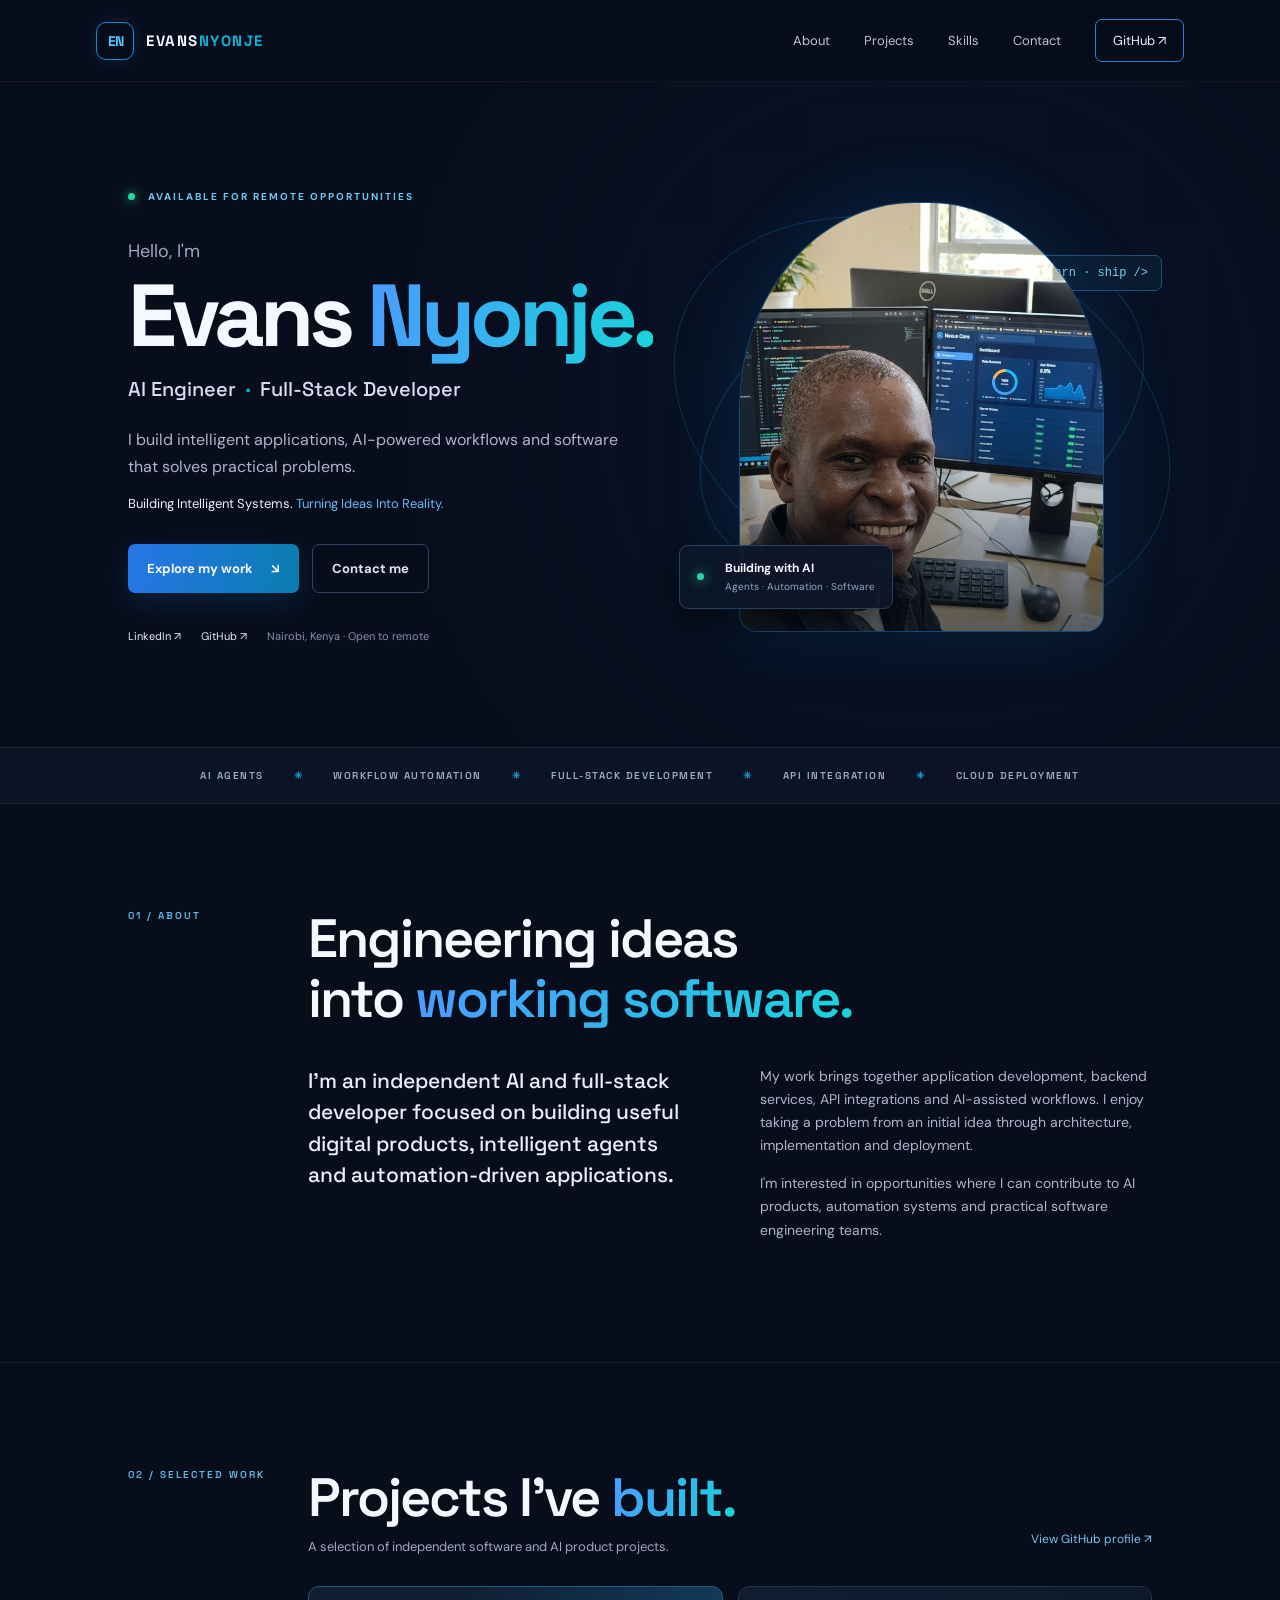
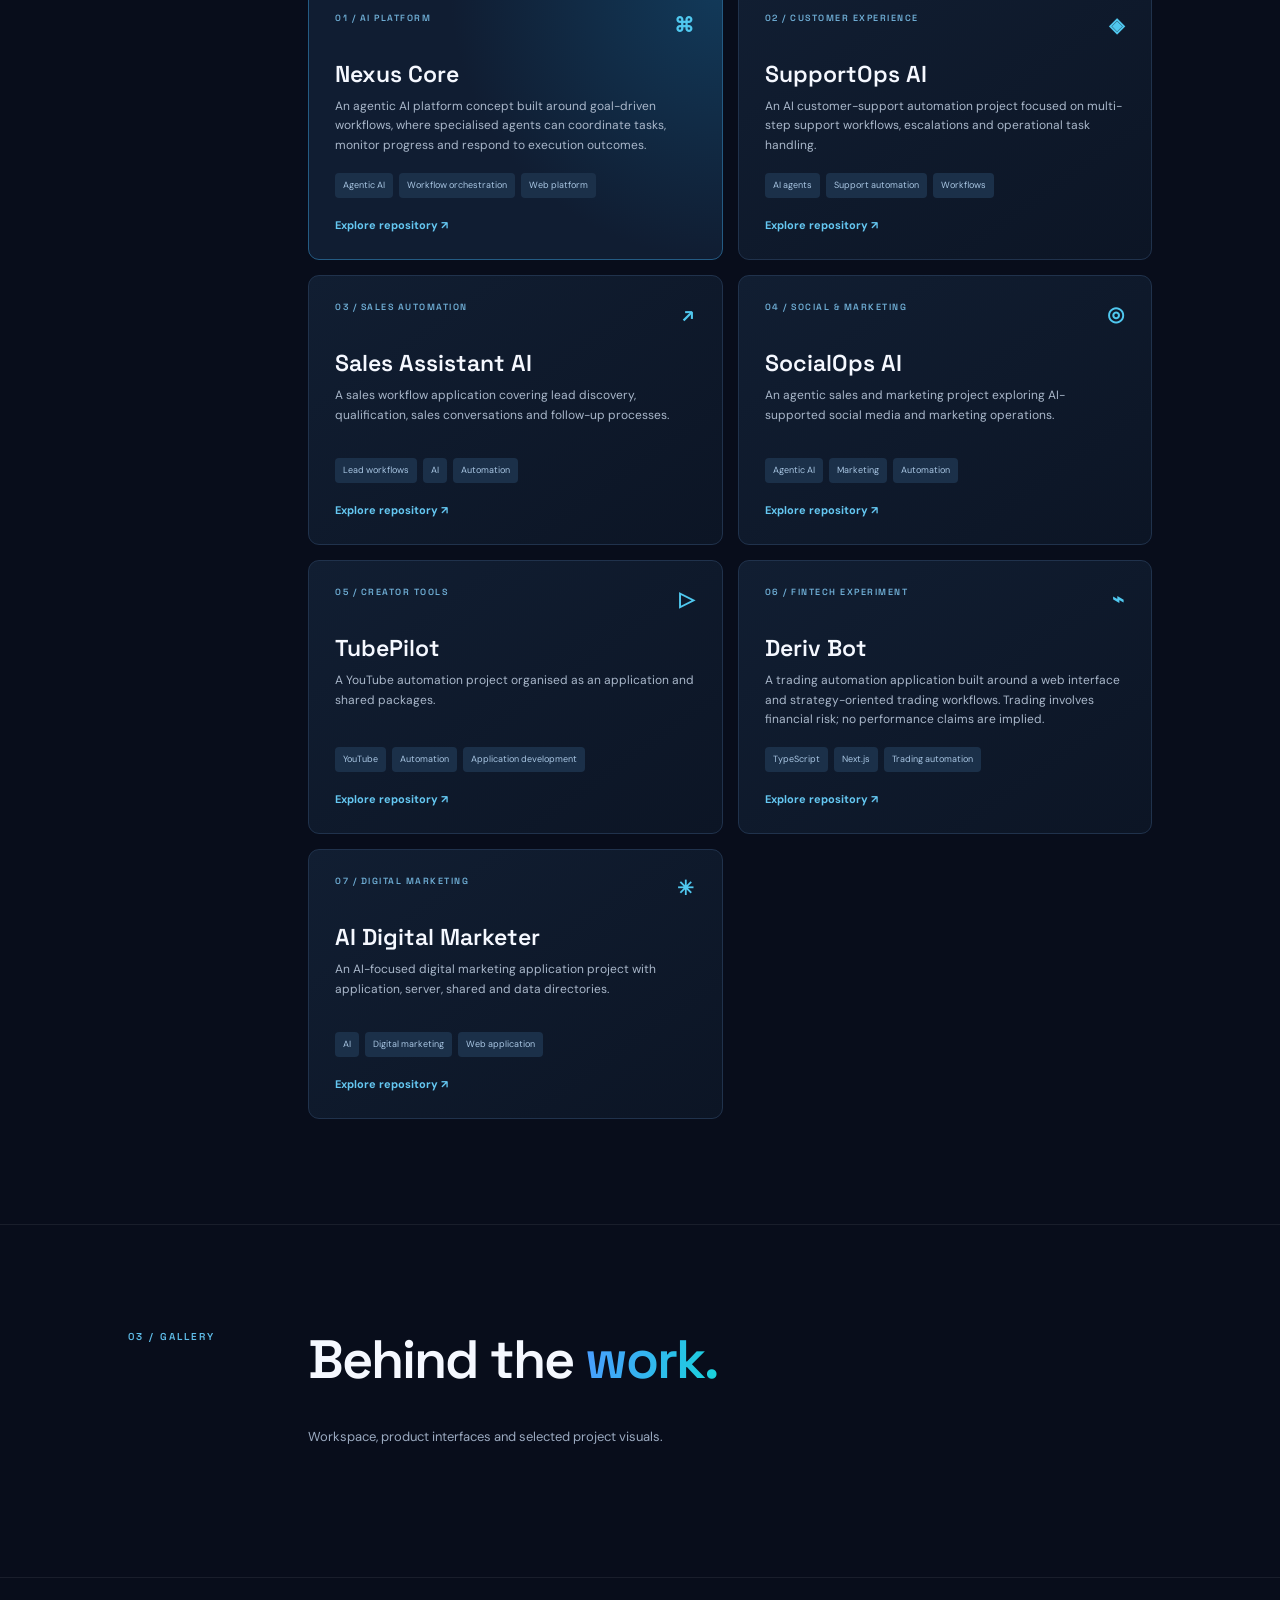
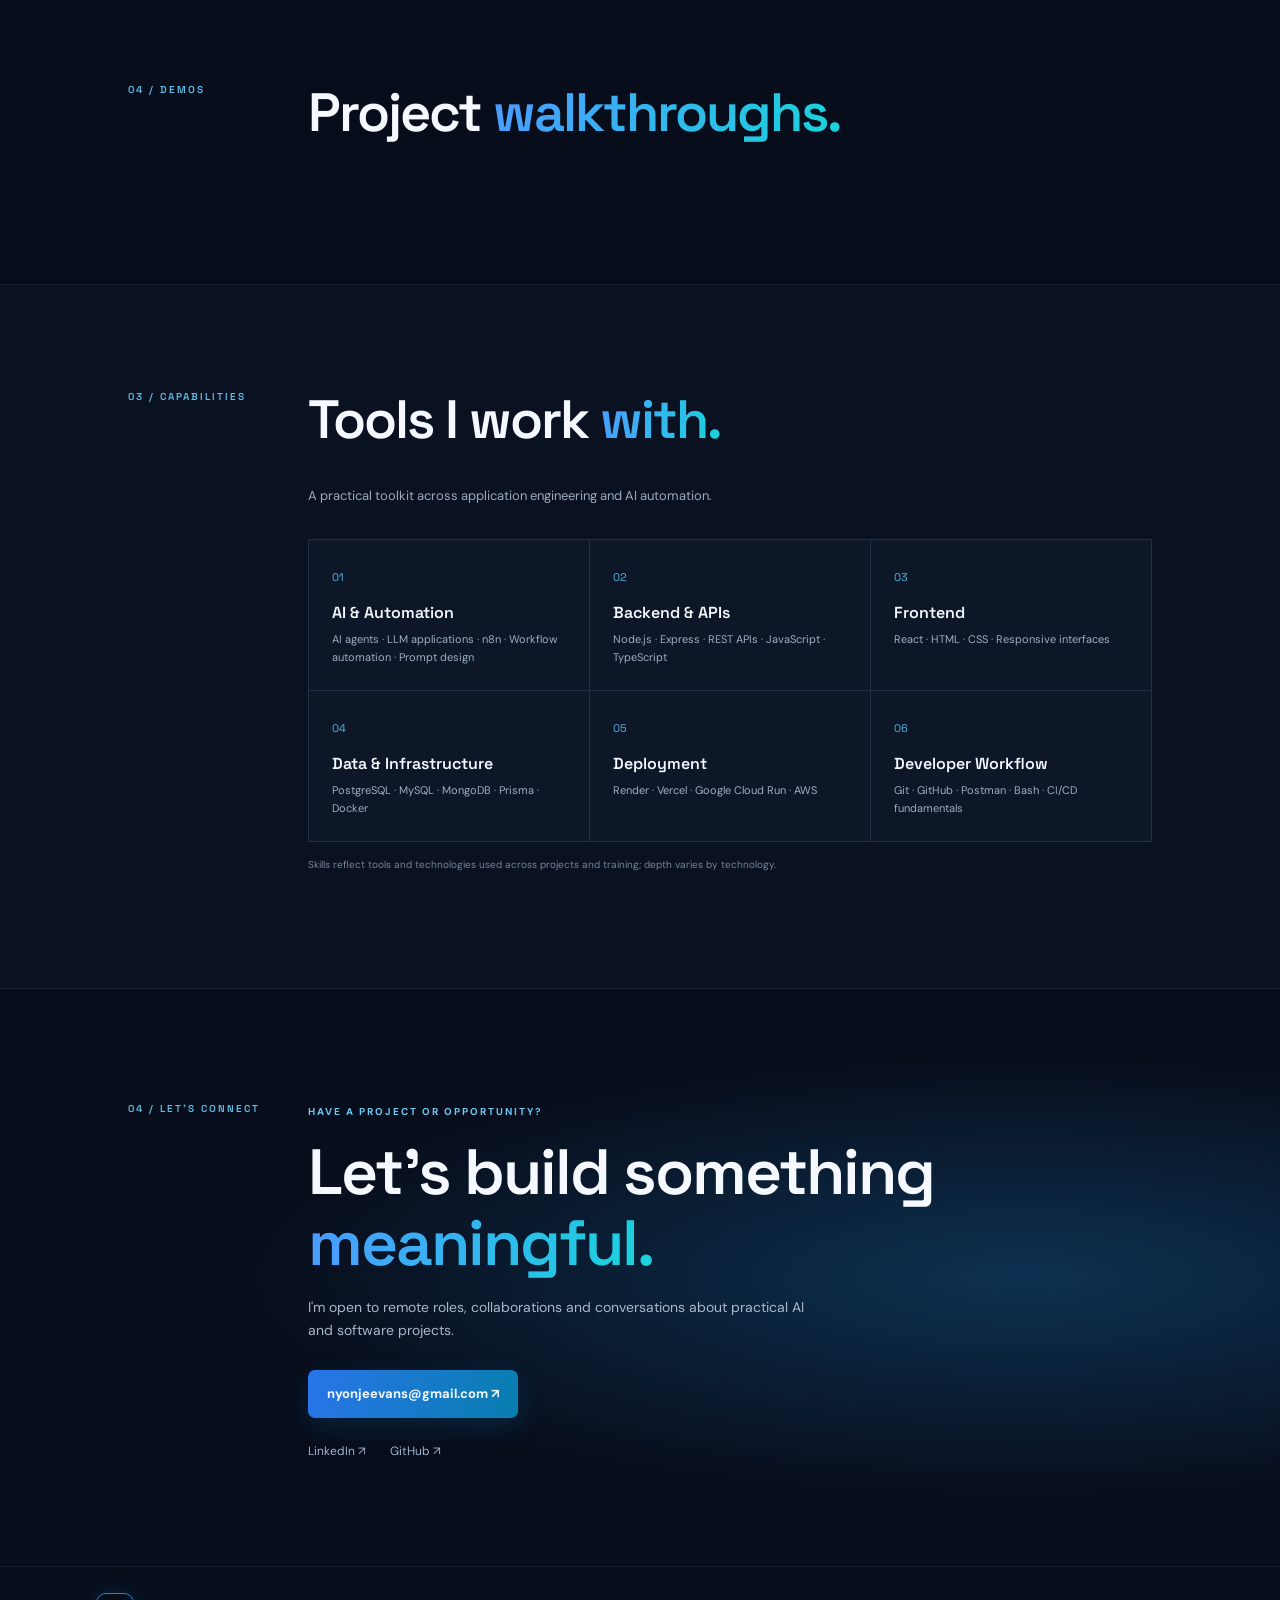
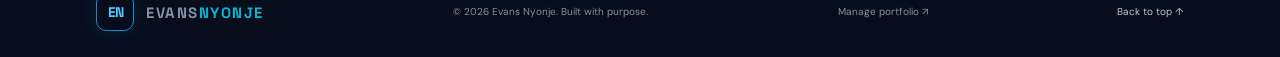
==== evans-nyonje-portfolio/index.html @ 65b1f2cb "first commit" ====
<!doctype html>
<html lang="en">
<head>
  <meta charset="utf-8"><meta name="viewport" content="width=device-width, initial-scale=1">
  <title>Evans Nyonje | AI Engineer & Full-Stack Developer</title>
  <meta name="description" content="Portfolio of Evans Nyonje, an AI and full-stack developer building intelligent applications, agentic workflows, and automation systems.">
  <meta name="keywords" content="Evans Nyonje, AI Engineer, AI Automation, AI Agent Developer, Full-Stack Developer, Node.js, React, n8n, API Integration">
  <meta name="author" content="Evans Nyonje"><meta name="theme-color" content="#080d1b">
  <meta property="og:title" content="Evans Nyonje | AI Engineer & Full-Stack Developer"><meta property="og:description" content="Building Intelligent Systems. Turning Ideas Into Reality."><meta property="og:type" content="website">
  <link rel="preconnect" href="https://fonts.googleapis.com"><link rel="preconnect" href="https://fonts.gstatic.com" crossorigin>
  <link href="https://fonts.googleapis.com/css2?family=DM+Sans:wght@400;500;600;700&family=Space+Grotesk:wght@400;500;600;700&display=swap" rel="stylesheet">
  <link rel="stylesheet" href="styles.css">
</head>
<body>
<header class="topbar"><a class="brand" href="#home"><span class="mark">EN</span><span>EVANS<span class="blue">NYONJE</span></span></a><button class="menu" aria-label="Toggle navigation">☰</button><nav id="nav"><a href="#about">About</a><a href="#work">Projects</a><a href="#skills">Skills</a><a href="#contact">Contact</a><a class="nav-cta" href="https://github.com/Enyonje" target="_blank" rel="noreferrer">GitHub ↗</a></nav></header>
<main>
<section class="hero" id="home"><div class="hero-copy"><div class="eyebrow"><i></i> AVAILABLE FOR REMOTE OPPORTUNITIES</div><p class="intro">Hello, I'm</p><h1>Evans <span>Nyonje.</span></h1><h2>AI Engineer <b>·</b> Full-Stack Developer</h2><p class="lead">I build intelligent applications, AI-powered workflows and software that solves practical problems.</p><p class="tagline">Building Intelligent Systems. <span>Turning Ideas Into Reality.</span></p><div class="actions"><a class="button primary" href="#work">Explore my work <span>↘</span></a><a class="button secondary" href="mailto:nyonjeevans@gmail.com">Contact me</a></div><div class="social"><a href="https://www.linkedin.com/in/evansnyonje" target="_blank" rel="noreferrer">LinkedIn ↗</a><a href="https://github.com/Enyonje" target="_blank" rel="noreferrer">GitHub ↗</a><span>Nairobi, Kenya · Open to remote</span></div></div><div class="portrait-wrap"><div class="orbit orbit-one"></div><div class="orbit orbit-two"></div><div class="portrait"><img src="assets/evans-nyonje.png" alt="Evans Nyonje at his software development workstation"></div><div class="float-card"><span class="pulse"></span><div><strong>Building with AI</strong><small>Agents · Automation · Software</small></div></div><div class="code-chip">&lt; build · learn · ship /&gt;</div></div><div class="hero-glow"></div></section>
<section class="ticker"><span>AI AGENTS</span><b>✳</b><span>WORKFLOW AUTOMATION</span><b>✳</b><span>FULL-STACK DEVELOPMENT</span><b>✳</b><span>API INTEGRATION</span><b>✳</b><span>CLOUD DEPLOYMENT</span></section>
<section class="section about" id="about"><div class="section-label">01 / ABOUT</div><div class="section-content"><h2>Engineering ideas<br>into <span>working software.</span></h2><div class="about-grid"><p class="about-lead">I'm an independent AI and full-stack developer focused on building useful digital products, intelligent agents and automation-driven applications.</p><div><p>My work brings together application development, backend services, API integrations and AI-assisted workflows. I enjoy taking a problem from an initial idea through architecture, implementation and deployment.</p><p>I'm interested in opportunities where I can contribute to AI products, automation systems and practical software engineering teams.</p></div></div></div></section>
<section class="section work" id="work"><div class="section-label">02 / SELECTED WORK</div><div class="section-content"><div class="section-heading"><div><h2>Projects I've <span>built.</span></h2><p>A selection of independent software and AI product projects.</p></div><a class="text-link" href="https://github.com/Enyonje" target="_blank" rel="noreferrer">View GitHub profile ↗</a></div><div class="projects">
<article class="project featured"><div class="project-top"><span>01 / AI PLATFORM</span><span class="project-icon">⌘</span></div><h3>Nexus Core</h3><p>An agentic AI platform concept built around goal-driven workflows, where specialised agents can coordinate tasks, monitor progress and respond to execution outcomes.</p><div class="tags"><span>Agentic AI</span><span>Workflow orchestration</span><span>Web platform</span></div><a href="https://github.com/Enyonje/nexus-core" target="_blank" rel="noreferrer">Explore repository ↗</a></article>
<article class="project"><div class="project-top"><span>02 / CUSTOMER EXPERIENCE</span><span class="project-icon">◈</span></div><h3>SupportOps AI</h3><p>An AI customer-support automation project focused on multi-step support workflows, escalations and operational task handling.</p><div class="tags"><span>AI agents</span><span>Support automation</span><span>Workflows</span></div><a href="https://github.com/Enyonje/supportops-ai" target="_blank" rel="noreferrer">Explore repository ↗</a></article>
<article class="project"><div class="project-top"><span>03 / SALES AUTOMATION</span><span class="project-icon">↗</span></div><h3>Sales Assistant AI</h3><p>A sales workflow application covering lead discovery, qualification, sales conversations and follow-up processes.</p><div class="tags"><span>Lead workflows</span><span>AI</span><span>Automation</span></div><a href="https://github.com/Enyonje/salesassistant-ai" target="_blank" rel="noreferrer">Explore repository ↗</a></article>
<article class="project"><div class="project-top"><span>04 / SOCIAL & MARKETING</span><span class="project-icon">◎</span></div><h3>SocialOps AI</h3><p>An agentic sales and marketing project exploring AI-supported social media and marketing operations.</p><div class="tags"><span>Agentic AI</span><span>Marketing</span><span>Automation</span></div><a href="https://github.com/Enyonje/socialops-ai" target="_blank" rel="noreferrer">Explore repository ↗</a></article>
<article class="project"><div class="project-top"><span>05 / CREATOR TOOLS</span><span class="project-icon">▷</span></div><h3>TubePilot</h3><p>A YouTube automation project organised as an application and shared packages.</p><div class="tags"><span>YouTube</span><span>Automation</span><span>Application development</span></div><a href="https://github.com/Enyonje/TubePilot" target="_blank" rel="noreferrer">Explore repository ↗</a></article>
<article class="project"><div class="project-top"><span>06 / FINTECH EXPERIMENT</span><span class="project-icon">⌁</span></div><h3>Deriv Bot</h3><p>A trading automation application built around a web interface and strategy-oriented trading workflows. Trading involves financial risk; no performance claims are implied.</p><div class="tags"><span>TypeScript</span><span>Next.js</span><span>Trading automation</span></div><a href="https://github.com/Enyonje/deriv-bot" target="_blank" rel="noreferrer">Explore repository ↗</a></article>
<article class="project"><div class="project-top"><span>07 / DIGITAL MARKETING</span><span class="project-icon">✳</span></div><h3>AI Digital Marketer</h3><p>An AI-focused digital marketing application project with application, server, shared and data directories.</p><div class="tags"><span>AI</span><span>Digital marketing</span><span>Web application</span></div><a href="https://github.com/Enyonje/ai-digital-marketer" target="_blank" rel="noreferrer">Explore repository ↗</a></article>
</div></div></section>
<section class="section media-section" id="gallery" hidden><div class="section-label">03 / GALLERY</div><div class="section-content"><h2>Behind the <span>work.</span></h2><p class="section-desc">Workspace, product interfaces and selected project visuals.</p><div class="portfolio-gallery" id="portfolio-gallery"></div></div></section>
<section class="section video-section" id="video-showcase" hidden><div class="section-label">04 / DEMOS</div><div class="section-content"><h2>Project <span>walkthroughs.</span></h2><div class="video-grid"></div></div></section>
<section class="section skills" id="skills"><div class="section-label">03 / CAPABILITIES</div><div class="section-content"><h2>Tools I work <span>with.</span></h2><p class="section-desc">A practical toolkit across application engineering and AI automation.</p><div class="skill-grid"><div><small>01</small><h3>AI & Automation</h3><p>AI agents · LLM applications · n8n · Workflow automation · Prompt design</p></div><div><small>02</small><h3>Backend & APIs</h3><p>Node.js · Express · REST APIs · JavaScript · TypeScript</p></div><div><small>03</small><h3>Frontend</h3><p>React · HTML · CSS · Responsive interfaces</p></div><div><small>04</small><h3>Data & Infrastructure</h3><p>PostgreSQL · MySQL · MongoDB · Prisma · Docker</p></div><div><small>05</small><h3>Deployment</h3><p>Render · Vercel · Google Cloud Run · AWS</p></div><div><small>06</small><h3>Developer Workflow</h3><p>Git · GitHub · Postman · Bash · CI/CD fundamentals</p></div></div><p class="skill-note">Skills reflect tools and technologies used across projects and training; depth varies by technology.</p></div></section>
<section class="contact" id="contact"><div class="section-label">04 / LET'S CONNECT</div><div><p class="eyebrow">HAVE A PROJECT OR OPPORTUNITY?</p><h2>Let's build something<br><span>meaningful.</span></h2><p>I'm open to remote roles, collaborations and conversations about practical AI and software projects.</p><a class="button primary" href="mailto:nyonjeevans@gmail.com">nyonjeevans@gmail.com ↗</a><div class="contact-links"><a href="https://www.linkedin.com/in/evansnyonje" target="_blank" rel="noreferrer">LinkedIn ↗</a><a href="https://github.com/Enyonje" target="_blank" rel="noreferrer">GitHub ↗</a></div></div></section>
</main><footer><a class="brand" href="#home"><span class="mark">EN</span><span>EVANS<span class="blue">NYONJE</span></span></a><span>© <span id="year"></span> Evans Nyonje. Built with purpose.</span><a href="admin.html">Manage portfolio ↗</a><a href="#home">Back to top ↑</a></footer><script src="script.js"></script><script src="media.js"></script>
</body></html>
---- evans-nyonje-portfolio/styles.css ----
:root{--bg:#080d1b;--panel:#101a2c;--line:#1d2b42;--text:#f5f8ff;--muted:#9baac0;--blue:#3b82f6;--cyan:#06b6d4}*{box-sizing:border-box}html{scroll-behavior:smooth}body{margin:0;background:var(--bg);color:var(--text);font-family:'DM Sans',sans-serif;line-height:1.65}a{color:inherit;text-decoration:none}.topbar{height:82px;padding:0 7.5%;display:flex;align-items:center;justify-content:space-between;border-bottom:1px solid #ffffff0c;position:sticky;top:0;background:#080d1beF;backdrop-filter:blur(16px);z-index:10}.brand{display:flex;align-items:center;gap:12px;font:700 15px 'Space Grotesk';letter-spacing:1.5px}.blue{color:var(--cyan)}.mark{width:38px;height:38px;display:grid;place-items:center;border:1px solid #168bdc;border-radius:10px;color:#50caff;font-size:14px;letter-spacing:-1px;box-shadow:0 0 22px #087bc933}nav{display:flex;align-items:center;gap:34px;color:#bac6d8;font-size:13px}nav a:hover,.text-link:hover,.contact-links a:hover{color:var(--cyan)}.nav-cta{padding:10px 17px;border:1px solid #2b83d7;border-radius:7px;color:#eaf5ff}.menu{display:none}.hero{min-height:650px;padding:95px 10% 90px;display:grid;grid-template-columns:1.1fr .9fr;align-items:center;position:relative;overflow:hidden}.hero-copy{position:relative;z-index:2}.eyebrow{font-size:10px;letter-spacing:2px;color:#6cc9f4;font-weight:700}.eyebrow i,.pulse{display:inline-block;width:7px;height:7px;border-radius:50%;background:#28d5a2;box-shadow:0 0 12px #28d5a2;margin-right:9px}.intro{color:var(--muted);margin:32px 0 0;font-size:18px}.hero h1{font:700 clamp(54px,7vw,88px)/1.05 'Space Grotesk';letter-spacing:-5px;margin:3px 0 14px}.hero h1 span,.section h2 span,.contact h2 span{background:linear-gradient(100deg,#4b9bff,#18d4db);background-clip:text;color:transparent}.hero h2{font:500 20px 'Space Grotesk';color:#d6e2f4;margin:0}.hero h2 b{color:var(--cyan);padding:0 5px}.lead{font-size:16px;color:#aab8cc;max-width:520px;margin:25px 0 12px}.tagline{font-size:13px;color:#e8f2ff}.tagline span{color:#64baf5}.actions{display:flex;gap:13px;margin:29px 0 34px}.button{display:inline-flex;align-items:center;gap:18px;padding:13px 19px;border-radius:7px;font-size:13px;font-weight:700;transition:.2s}.primary{background:linear-gradient(100deg,#2875e8,#087eaf);box-shadow:0 9px 28px #087bc533}.primary:hover{transform:translateY(-3px);box-shadow:0 12px 35px #087bc566}.secondary{border:1px solid #31435e;color:#dbe8fa}.social{display:flex;gap:20px;align-items:center;font-size:11px;color:#a8b7cc}.social a{color:#e0edff}.social span{color:#8292a9}.portrait-wrap{height:480px;position:relative;display:grid;place-items:center}.portrait{width:min(365px,85%);height:430px;overflow:hidden;border-radius:48% 48% 18px 18px;border:1px solid #2889d777;position:relative;z-index:1;box-shadow:0 0 75px #006eb333}.portrait:after{content:"";position:absolute;inset:40% 0 0;background:linear-gradient(transparent,#07101d99)}.portrait img{width:100%;height:100%;object-fit:cover;object-position:50% 25%}.orbit{position:absolute;border:1px solid #178ac544;border-radius:50%;transform:rotate(-25deg)}.orbit-one{width:470px;height:300px}.orbit-two{width:520px;height:370px;transform:rotate(25deg)}.float-card{position:absolute;z-index:2;bottom:48px;left:-12px;display:flex;gap:12px;align-items:center;padding:13px 17px;border:1px solid #28415d;background:#0c1729eF;border-radius:9px;box-shadow:0 12px 35px #0008}.float-card strong,.float-card small{display:block}.float-card strong{font-size:12px}.float-card small{font-size:10px;color:#93a6be}.code-chip{position:absolute;right:-10px;top:78px;color:#7edcf5;font:12px monospace;padding:10px 13px;border:1px solid #225078;background:#0b1728;border-radius:7px}.hero-glow{position:absolute;width:500px;height:500px;right:8%;top:10%;background:#0868d4;filter:blur(180px);opacity:.12}.ticker{display:flex;justify-content:center;align-items:center;gap:30px;padding:21px 10px;border-block:1px solid #ffffff12;background:#0b1424;color:#9db0c8;font:600 10px 'Space Grotesk';letter-spacing:1.5px;flex-wrap:wrap}.ticker b{color:#1e9bd1}.section{padding:105px 10%;display:grid;grid-template-columns:180px 1fr;border-bottom:1px solid #ffffff12}.section-label{font:600 10px 'Space Grotesk';letter-spacing:2px;color:#5fbde9}.section h2,.contact h2{font:600 clamp(35px,4.5vw,54px)/1.12 'Space Grotesk';letter-spacing:-2px;margin:0 0 35px}.about-grid{display:grid;grid-template-columns:1fr 1fr;gap:60px}.about-grid p{color:#a9b7ca;font-size:14px;margin:0 0 15px}.about-grid .about-lead{font:500 21px/1.5 'Space Grotesk';color:#e7f0ff}.section-heading{display:flex;justify-content:space-between;align-items:end;margin-bottom:28px}.section-heading h2{margin-bottom:8px}.section-heading p,.section-desc{color:var(--muted);font-size:13px;margin:0}.text-link{font-size:12px;color:#78c7f2;padding-bottom:8px}.projects{display:grid;grid-template-columns:repeat(2,1fr);gap:15px}.project{min-height:270px;padding:25px 26px;background:linear-gradient(145deg,#111e32,#0c1525);border:1px solid #20324c;border-radius:11px;transition:.25s;display:flex;flex-direction:column;align-items:flex-start}.project:hover{transform:translateY(-5px);border-color:#258bc5;box-shadow:0 15px 40px #0003}.project.featured{background:radial-gradient(circle at 100% 0,#123a5a,#101d32 55%);border-color:#245b83}.project-top{width:100%;display:flex;justify-content:space-between;color:#6faed5;font:600 9px 'Space Grotesk';letter-spacing:1.5px}.project-icon{font-size:20px;color:#50c8ef}.project h3{font:600 23px 'Space Grotesk';margin:21px 0 8px}.project p{color:#a9b7ca;font-size:12px;margin:0 0 17px;max-width:540px}.tags{display:flex;flex-wrap:wrap;gap:6px;margin-top:auto;margin-bottom:18px}.tags span{font-size:9px;color:#a9c6e3;background:#1b3049;padding:5px 8px;border-radius:4px}.project>a{font-size:11px;color:#65c8f2;font-weight:700}.skills{background:#0a1120}.skill-grid{display:grid;grid-template-columns:repeat(3,1fr);gap:1px;background:#203049;border:1px solid #203049;margin-top:32px}.skill-grid>div{background:#0d1728;padding:23px;min-height:150px}.skill-grid small{color:#50b9e8;font:11px 'Space Grotesk'}.skill-grid h3{font:600 16px 'Space Grotesk';margin:13px 0 7px}.skill-grid p{font-size:11px;color:#9eafc4;margin:0}.skill-note{font-size:10px;color:#75869c;margin-top:15px}.contact{padding:105px 10%;display:grid;grid-template-columns:180px 1fr;background:radial-gradient(ellipse at 80% 50%,#0c3150 0%,#080d1b 55%)}.contact .section-label{padding-top:8px}.contact h2{font-size:clamp(42px,5vw,65px);margin:16px 0}.contact>div:last-child>p:not(.eyebrow){color:#aab8ca;font-size:14px;max-width:520px;margin-bottom:28px}.contact-links{display:flex;gap:24px;margin-top:24px;font-size:12px;color:#9fb4ce}footer{padding:26px 7.5%;display:flex;justify-content:space-between;align-items:center;color:#8292a9;font-size:10px;border-top:1px solid #ffffff12}footer>a:last-child{color:#b7c9df}
@media(max-width:850px){.hero{padding:75px 7%;grid-template-columns:1fr;gap:35px}.portrait-wrap{height:420px}.portrait{height:390px}.section{padding:75px 7%;grid-template-columns:1fr;gap:25px}.section-label{margin-bottom:0}.contact{padding:75px 7%;grid-template-columns:1fr;gap:20px}.topbar{padding:0 6%}nav{gap:18px}.about-grid{gap:25px}}@media(max-width:600px){.topbar{height:70px}.menu{display:block;background:none;border:0;color:white;font-size:22px}nav{display:none;position:absolute;top:69px;left:0;right:0;padding:22px;background:#0b1424;flex-direction:column;align-items:flex-start;border-bottom:1px solid var(--line)}nav.open{display:flex}.hero{padding-top:60px}.hero h1{letter-spacing:-3px}.hero h2{font-size:16px}.social{flex-wrap:wrap}.portrait-wrap{height:360px}.portrait{height:340px;width:270px}.orbit-one{width:340px;height:240px}.orbit-two{width:360px;height:280px}.float-card{left:0;bottom:22px}.code-chip{right:0;top:20px}.about-grid,.projects,.skill-grid{grid-template-columns:1fr}.section-heading{display:block}.text-link{display:inline-block;margin-top:20px}.project{min-height:245px}.ticker{gap:12px;font-size:8px}footer{gap:15px;flex-wrap:wrap}.contact h2{font-size:43px}}
.portfolio-gallery{display:grid;grid-template-columns:repeat(3,1fr);gap:14px;margin-top:25px}.media-card{margin:0;background:#101a2c;border:1px solid #263a56;border-radius:9px;overflow:hidden}.media-card img{display:block;width:100%;max-height:280px;object-fit:cover}.media-card figcaption{padding:10px 12px;color:#aebed2;font-size:11px}.project-media{display:grid;grid-template-columns:repeat(2,minmax(0,1fr));gap:8px;width:100%;margin:0 0 16px}.project-media .media-card img{height:125px}.video-grid{display:grid;grid-template-columns:repeat(2,1fr);gap:16px}.video-card{background:#101a2c;border:1px solid #263a56;border-radius:9px;overflow:hidden}.video-card iframe{width:100%;aspect-ratio:16/9;border:0}.video-card p{padding:0 14px;color:#b7c7da;font-size:12px}@media(max-width:600px){.portfolio-gallery,.video-grid{grid-template-columns:1fr}}
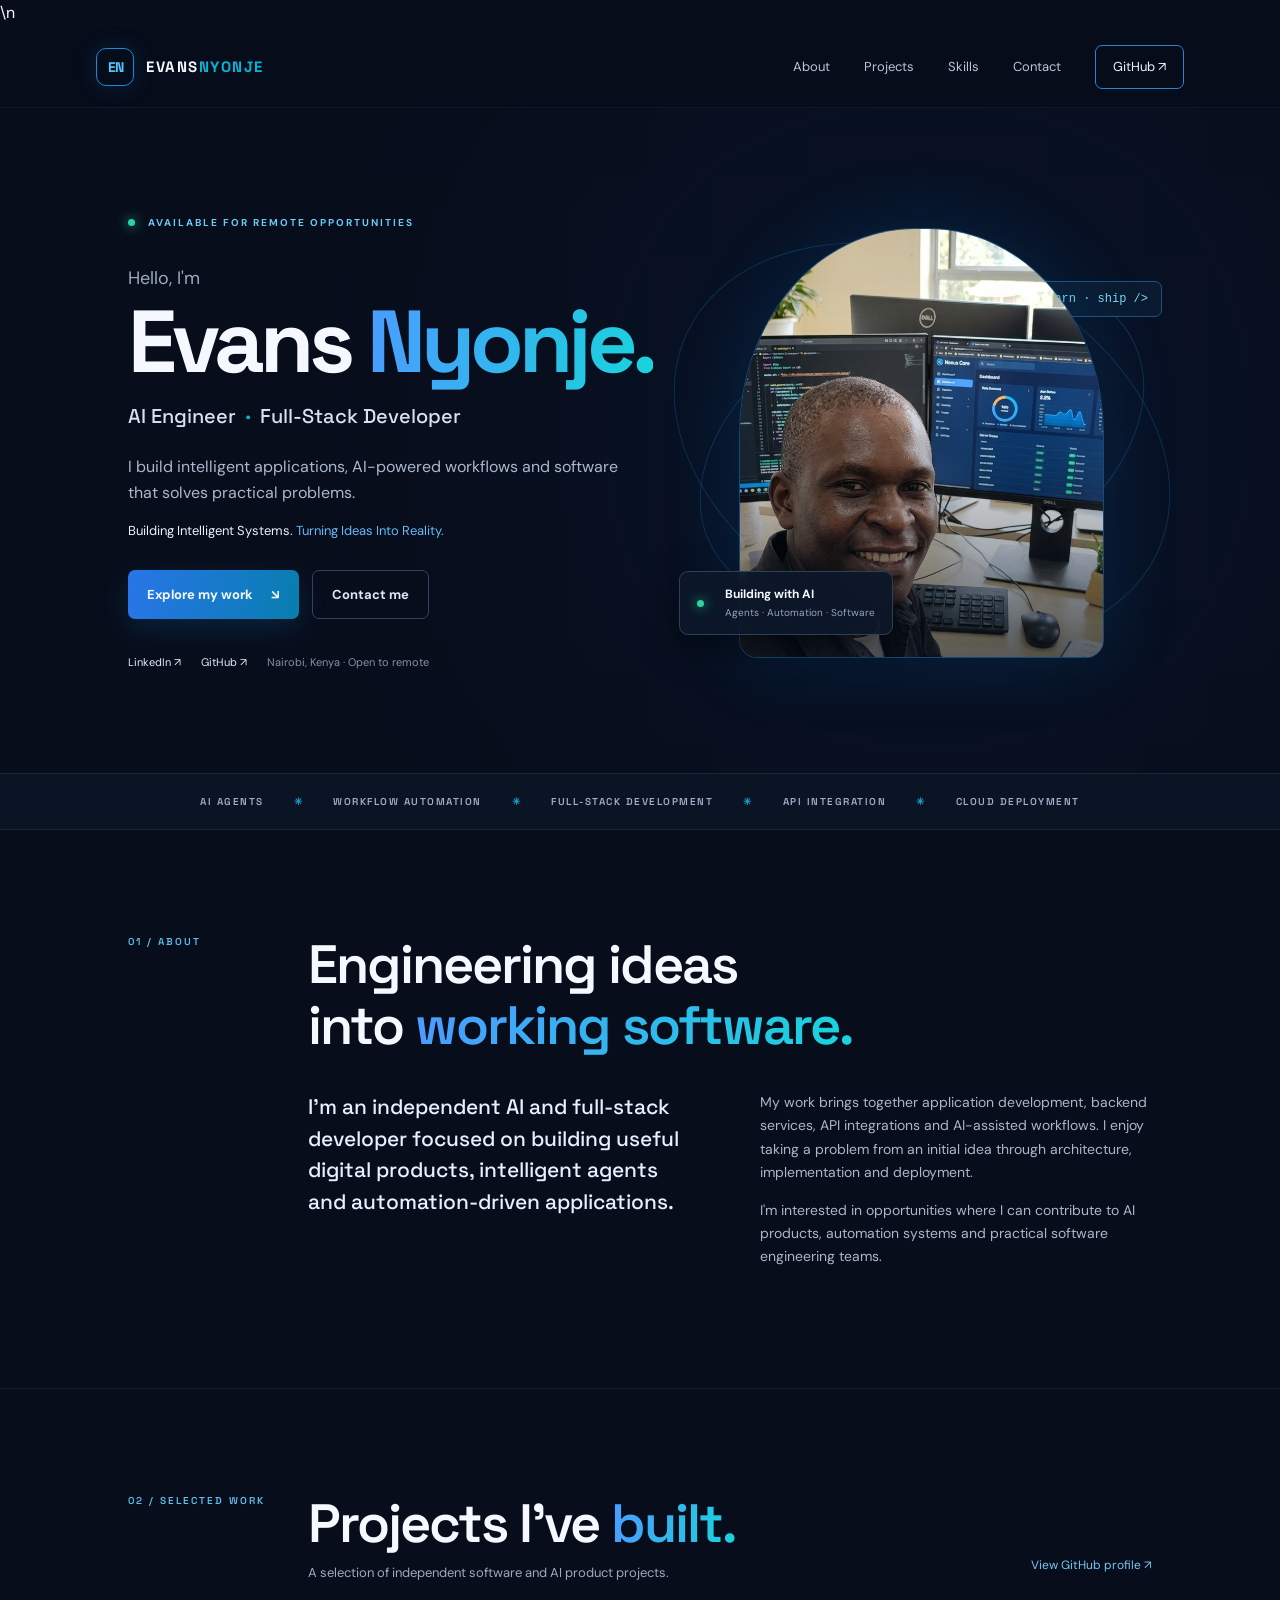
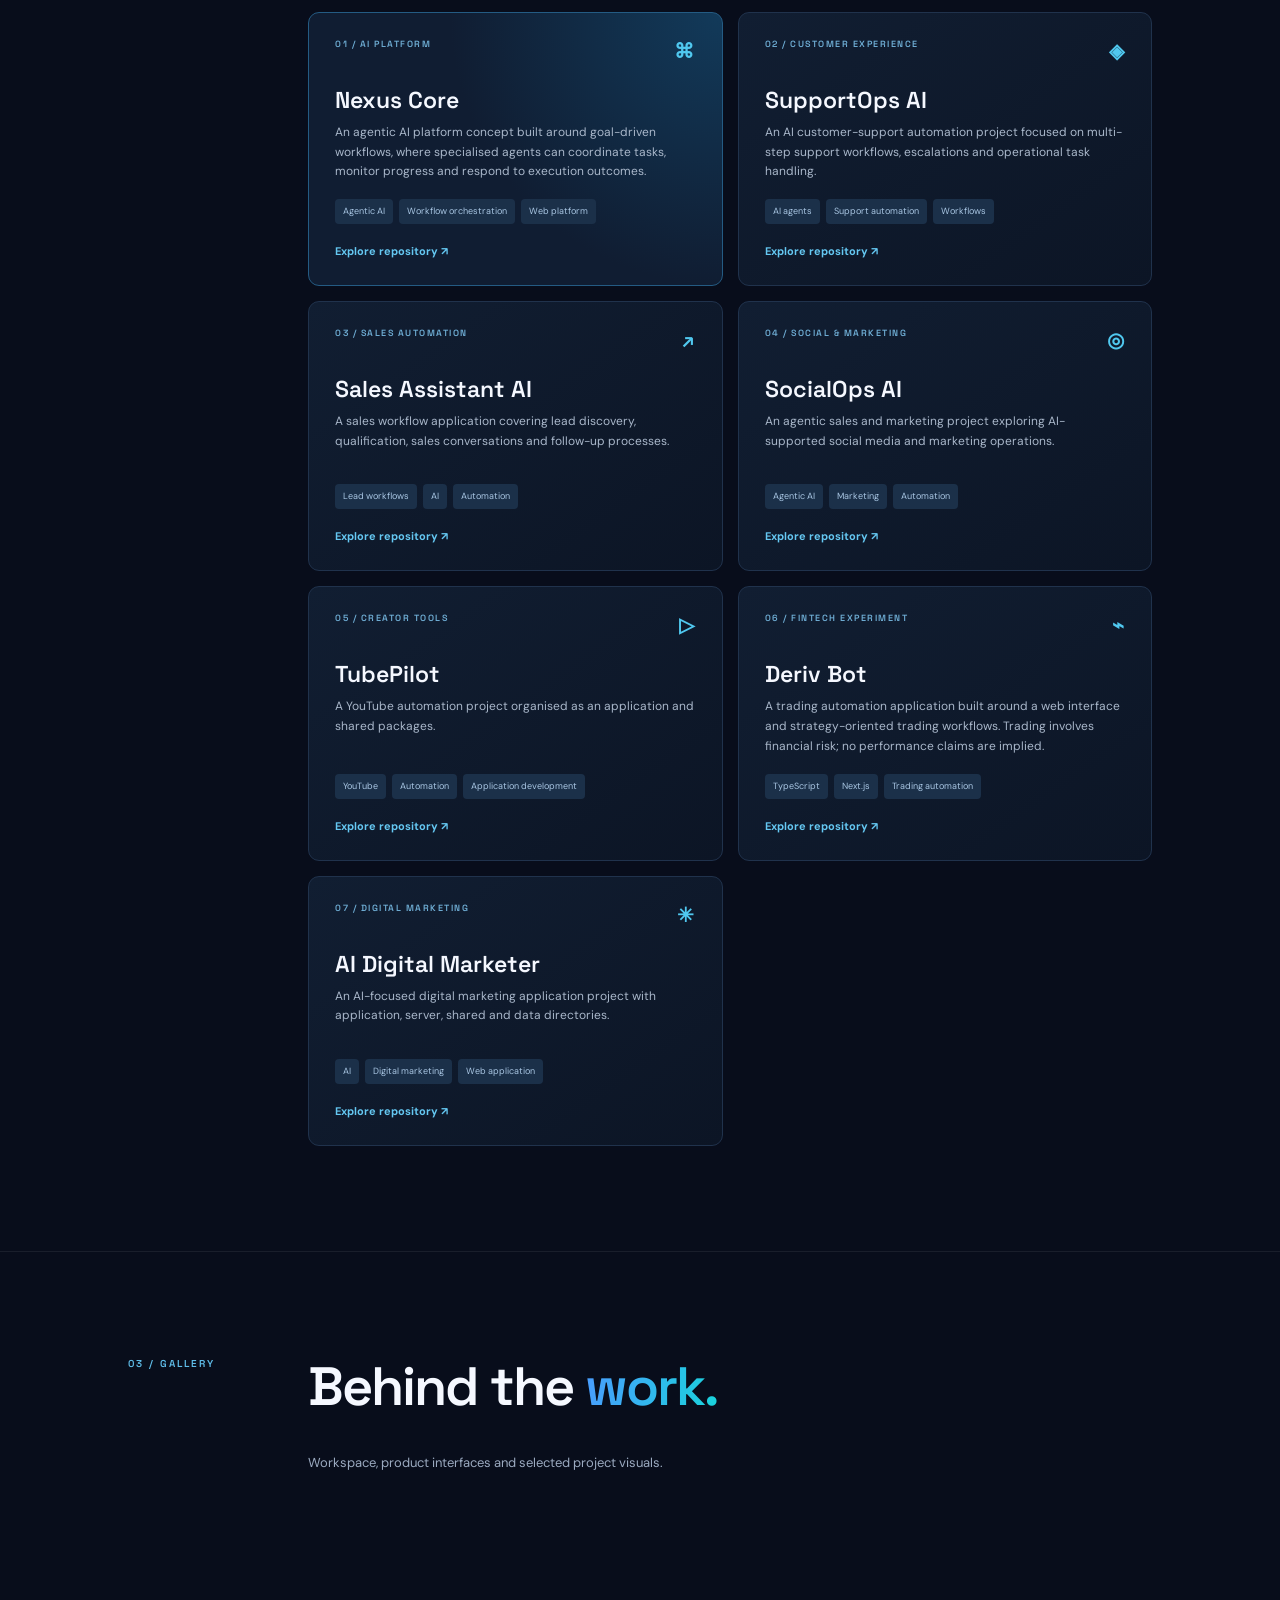
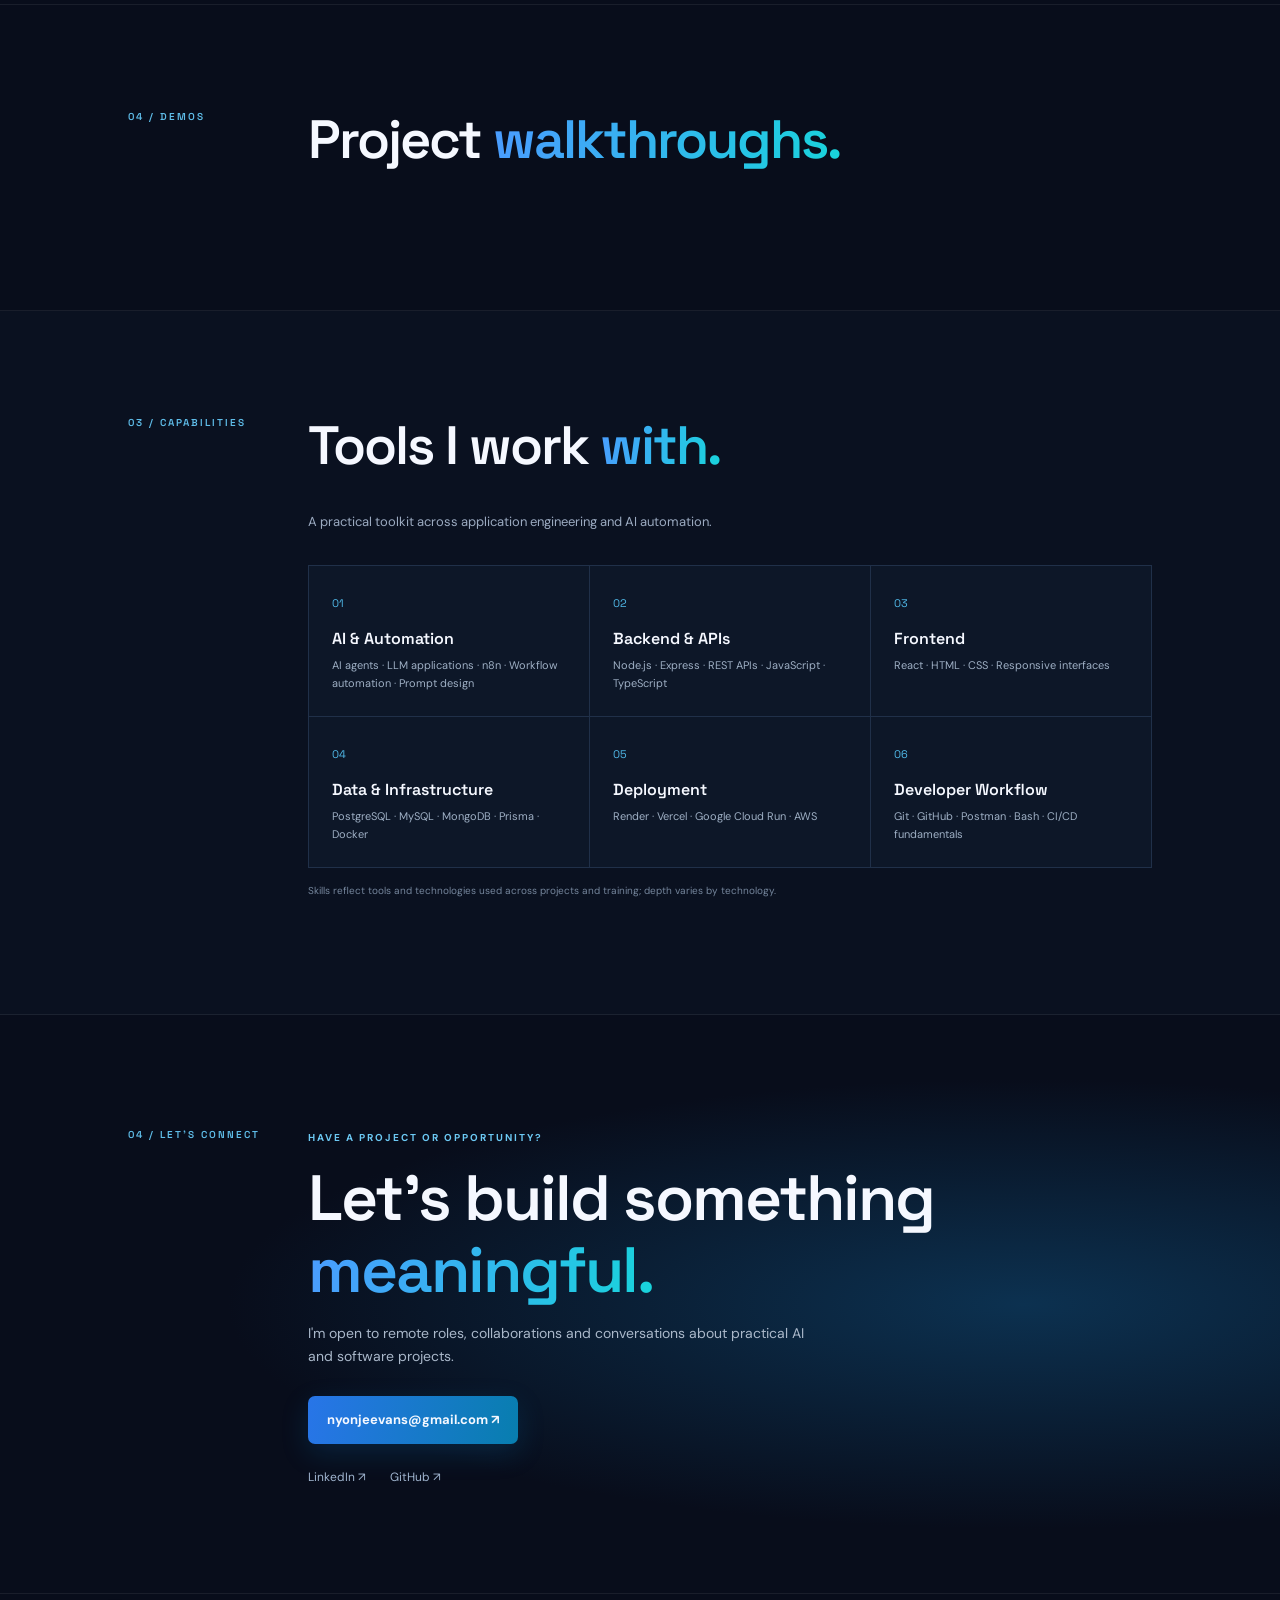
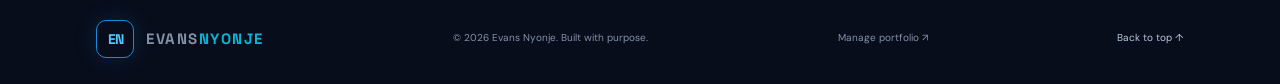
==== commit c8be59ea: "adding sitemap" ====
--- a/evans-nyonje-portfolio/index.html
+++ b/evans-nyonje-portfolio/index.html
@@ -2,15 +2,67 @@
 <html lang="en">
 <head>
   <meta charset="utf-8"><meta name="viewport" content="width=device-width, initial-scale=1">
-  <title>Evans Nyonje | AI Engineer & Full-Stack Developer</title>
-  <meta name="description" content="Portfolio of Evans Nyonje, an AI and full-stack developer building intelligent applications, agentic workflows, and automation systems.">
-  <meta name="keywords" content="Evans Nyonje, AI Engineer, AI Automation, AI Agent Developer, Full-Stack Developer, Node.js, React, n8n, API Integration">
-  <meta name="author" content="Evans Nyonje"><meta name="theme-color" content="#080d1b">
-  <meta property="og:title" content="Evans Nyonje | AI Engineer & Full-Stack Developer"><meta property="og:description" content="Building Intelligent Systems. Turning Ideas Into Reality."><meta property="og:type" content="website">
+  <title>Evans Nyonje | AI Engineer &amp; AI Automation Developer</title>
+  <meta name="description" content="Evans Nyonje is an AI Engineer and Full-Stack Software Developer in Kenya, building AI-powered applications, intelligent agents, workflow automation and practical software products.">
+  <meta name="author" content="Evans Nyonje">
+  <meta name="robots" content="index, follow, max-image-preview:large">
+  <meta name="theme-color" content="#080d1b">
+  <link rel="canonical" href="https://evansnyonje.nexusthecore.com/">
+  <link rel="icon" type="image/svg+xml" href="favicon.svg">
+  <meta property="og:site_name" content="Evans Nyonje | AI &amp; Software Engineering">
+  <meta property="og:title" content="Evans Nyonje | AI Engineer &amp; Full-Stack Developer">
+  <meta property="og:description" content="Building intelligent applications, AI agents, automation workflows and practical software products.">
+  <meta property="og:type" content="website">
+  <meta property="og:url" content="https://evansnyonje.nexusthecore.com/">
+  <meta property="og:image" content="https://evansnyonje.nexusthecore.com/assets/evans-nyonje.png">
+  <meta property="og:image:alt" content="Evans Nyonje — AI Engineer and Full-Stack Developer">
+  <meta name="twitter:card" content="summary_large_image">
+  <meta name="twitter:title" content="Evans Nyonje | AI Engineer &amp; Full-Stack Developer">
+  <meta name="twitter:description" content="Building intelligent applications, AI agents, automation workflows and practical software products.">
+  <meta name="twitter:image" content="https://evansnyonje.nexusthecore.com/assets/evans-nyonje.png">
+  <meta name="keywords" content="Evans Nyonje, AI Engineer Kenya, AI Automation Developer, AI Agent Developer, Full-Stack Software Engineer, AI applications, workflow automation, React, Node.js, TypeScript">
   <link rel="preconnect" href="https://fonts.googleapis.com"><link rel="preconnect" href="https://fonts.gstatic.com" crossorigin>
   <link href="https://fonts.googleapis.com/css2?family=DM+Sans:wght@400;500;600;700&family=Space+Grotesk:wght@400;500;600;700&display=swap" rel="stylesheet">
   <link rel="stylesheet" href="styles.css">
-</head>
+
+  <script type="application/ld+json">
+  {
+    "@context": "https://schema.org",
+    "@graph": [
+      {
+        "@type": "Person",
+        "@id": "https://evansnyonje.nexusthecore.com/#person",
+        "name": "Evans Nyonje",
+        "url": "https://evansnyonje.nexusthecore.com/",
+        "image": "https://evansnyonje.nexusthecore.com/assets/evans-nyonje.png",
+        "jobTitle": "AI Engineer and Full-Stack Software Developer",
+        "description": "AI and full-stack developer building intelligent applications, AI agents, workflow automation and practical software products.",
+        "email": "mailto:nyonjeevans@gmail.com",
+        "address": {
+          "@type": "PostalAddress",
+          "addressLocality": "Nairobi",
+          "addressCountry": "KE"
+        },
+        "sameAs": [
+          "https://github.com/Enyonje",
+          "https://www.linkedin.com/in/evansnyonje"
+        ]
+      },
+      {
+        "@type": "WebSite",
+        "@id": "https://evansnyonje.nexusthecore.com/#website",
+        "url": "https://evansnyonje.nexusthecore.com/",
+        "name": "Evans Nyonje | AI & Software Engineering",
+        "description": "Portfolio of Evans Nyonje, AI Engineer and Full-Stack Software Developer.",
+        "publisher": {
+          "@id": "https://evansnyonje.nexusthecore.com/#person"
+        },
+        "inLanguage": "en"
+      }
+    ]
+  }
+  </script>
+\n</head>
 <body>
 <header class="topbar"><a class="brand" href="#home"><span class="mark">EN</span><span>EVANS<span class="blue">NYONJE</span></span></a><button class="menu" aria-label="Toggle navigation">☰</button><nav id="nav"><a href="#about">About</a><a href="#work">Projects</a><a href="#skills">Skills</a><a href="#contact">Contact</a><a class="nav-cta" href="https://github.com/Enyonje" target="_blank" rel="noreferrer">GitHub ↗</a></nav></header>
 <main>
